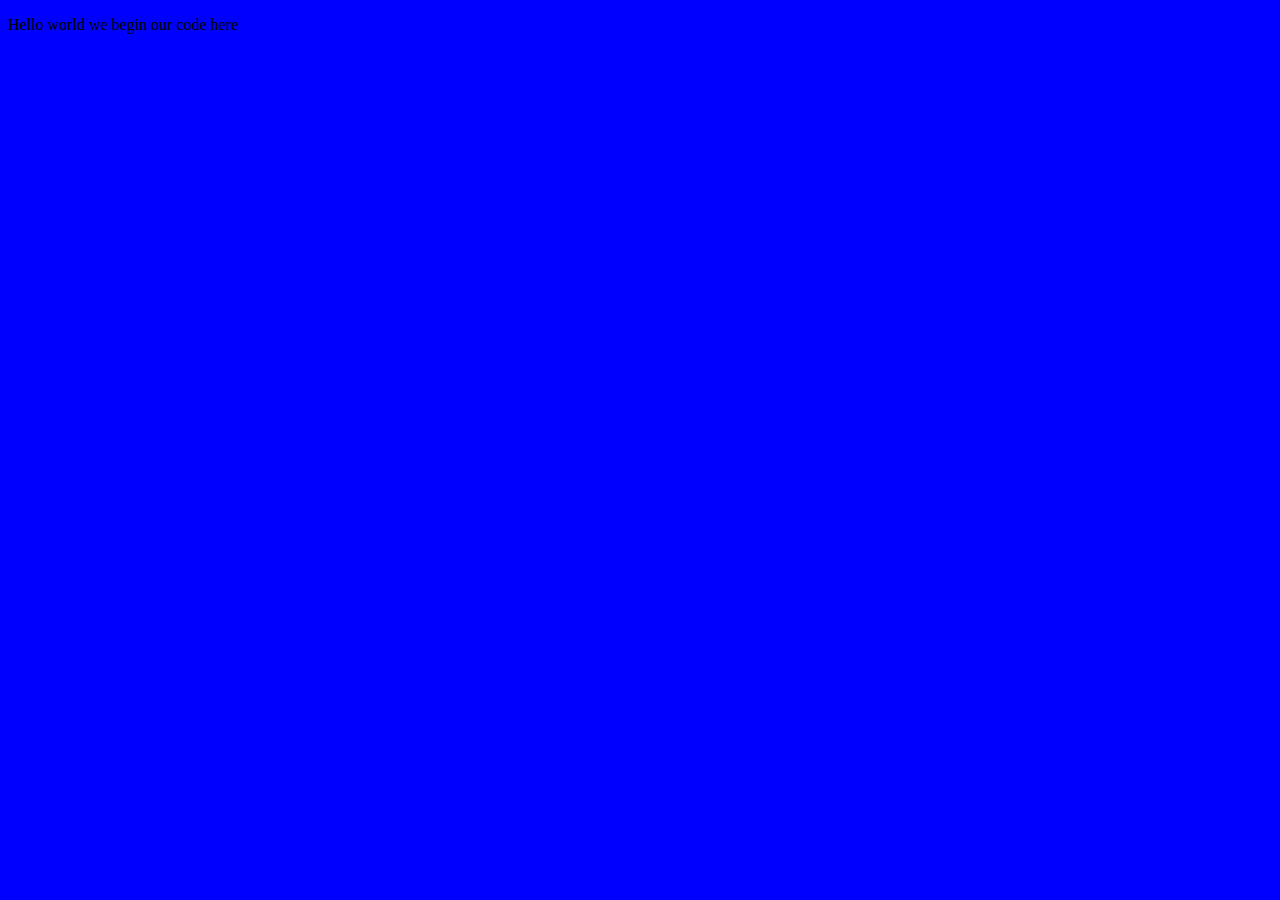
==== index.html @ 675c4c2a "initial commits" ====
<!DOCTYPE html>
<html lang="en">
<head>
    <meta charset="UTF-8">
    <meta http-equiv="X-UA-Compatible" content="IE=edge">
    <meta name="viewport" content="width=device-width, initial-scale=1.0">
    <title>Bank Application</title>
    <link rel="stylesheet" href="style.css">
</head>
<body>
    <p>Hello world we begin our code here</p>
    <script src="script.js"></script>
</body>
</html>
---- style.css ----
body{
    background:blue;
}
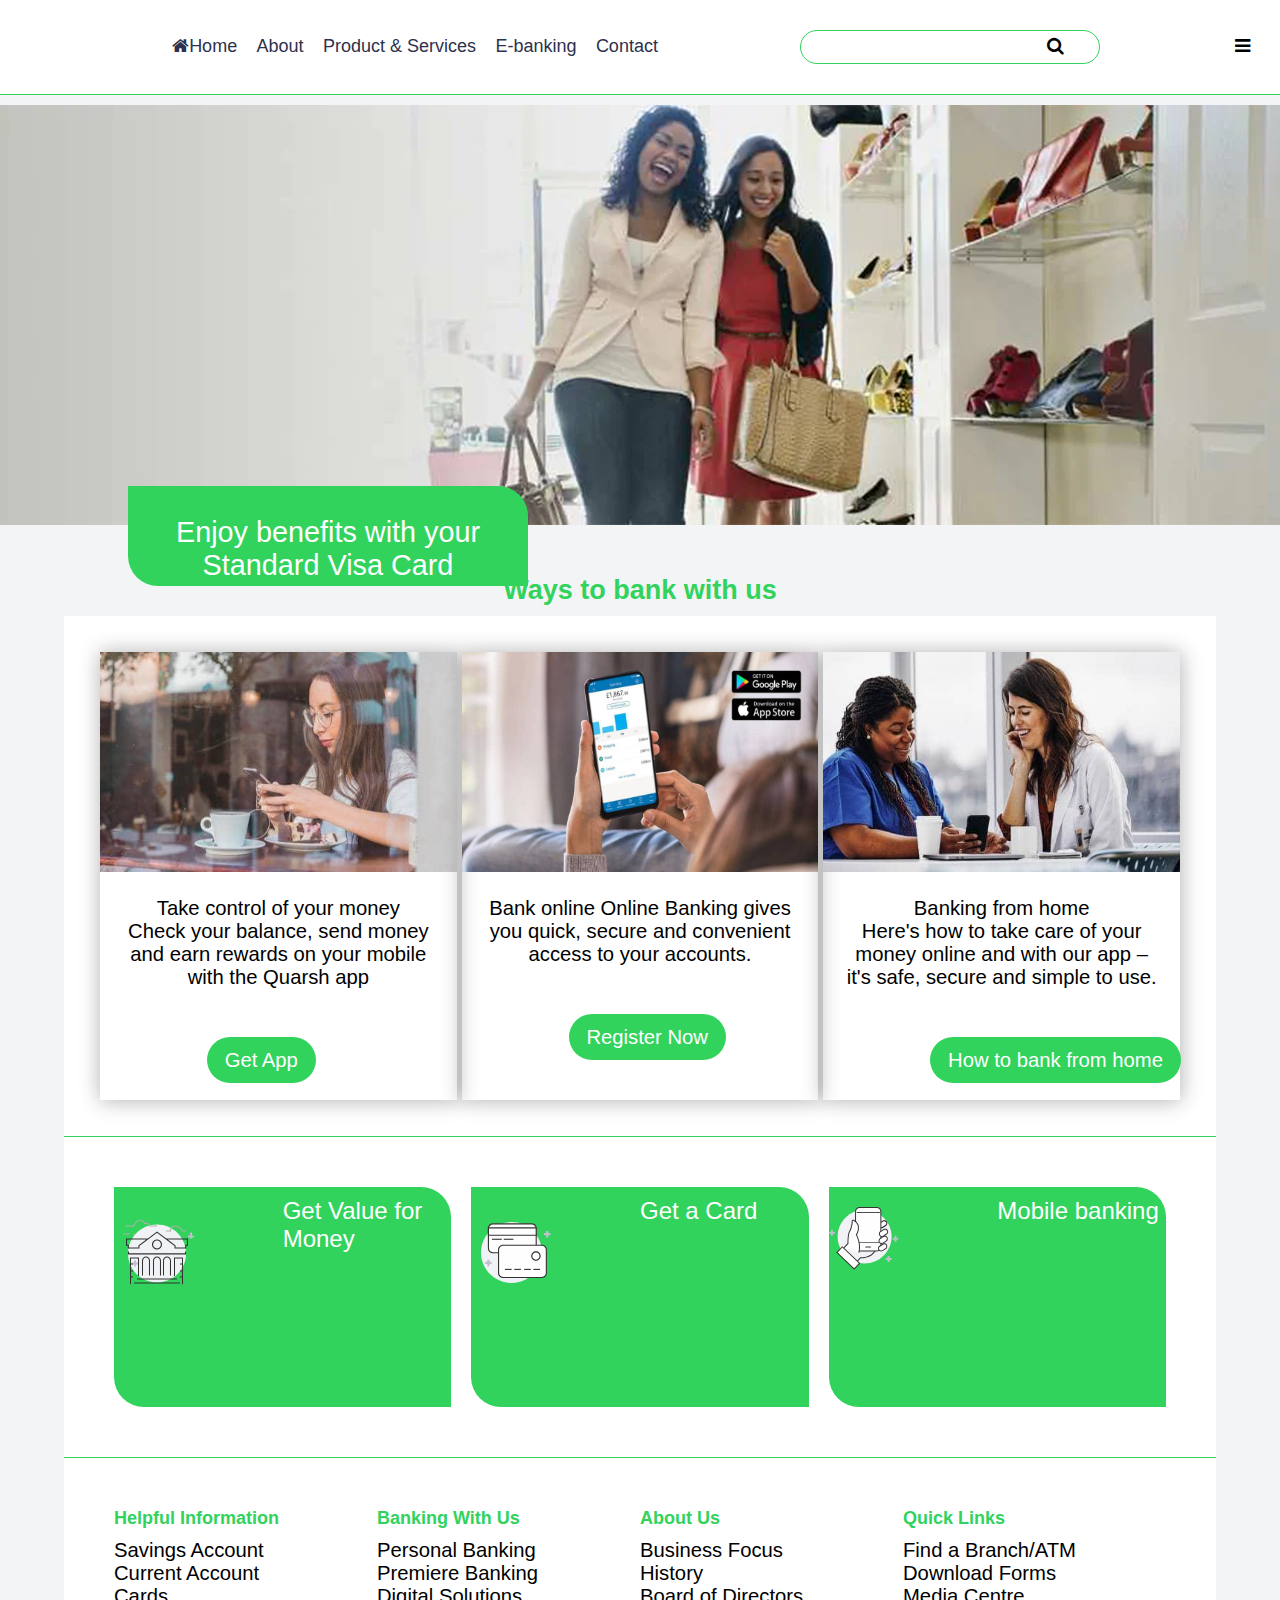
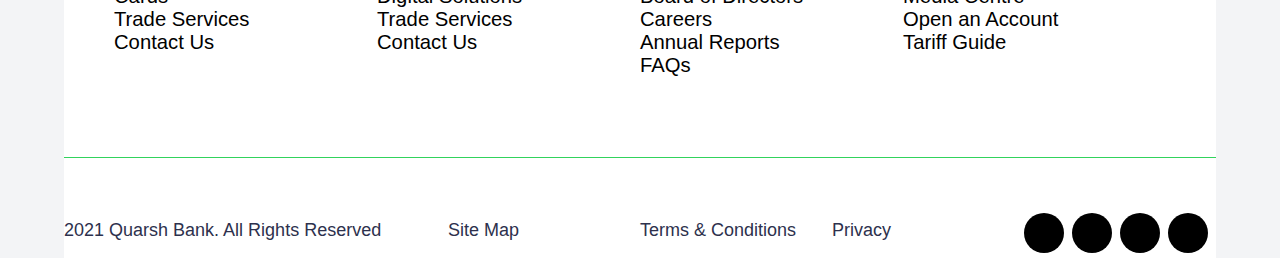
==== commit a97a37d3: "second commit of all files" ====
--- a/index.html
+++ b/index.html
@@ -5,10 +5,186 @@
     <meta http-equiv="X-UA-Compatible" content="IE=edge">
     <meta name="viewport" content="width=device-width, initial-scale=1.0">
     <title>Bank Application</title>
-    <link rel="stylesheet" href="style.css">
+    <link rel="stylesheet" href="css/style.css">
+    <link rel="stylesheet" href="https://use.fontawesome.com/releases/v5.15.2/css/all.css" integrity="sha384-vSIIfh2YWi9wW0r9iZe7RJPrKwp6bG+s9QZMoITbCckVJqGCCRhc+ccxNcdpHuYu" crossorigin="anonymous">
+    <link rel="stylesheet" href="https://cdnjs.cloudflare.com/ajax/libs/font-awesome/4.7.0/css/font-awesome.min.css">
+
 </head>
 <body>
-    <p>Hello world we begin our code here</p>
+    <nav id="nav">
+        <a href="" id="bank_logo"><img src="#" alt=""></a>
+       
+        <ul id ="nav-links">
+           <li>
+               <a href=""><i class="fa fa-home"></i>Home</a>
+            </li>
+           <li><a href="about.html">About</a></li>
+           <li><a href="product&services.html">Product & Services</a></li>
+           <li><a href="e-banking.html">E-banking</a></li>
+           <li><a href="contactus.html">Contact</a></li>
+        </ul>
+         <div class="searchBox">
+             <input type="search"><a id="search-btn"><i class="fa fa-search"></i></a>
+         </div>
+          <a id="menu"><i class="fa fa-bars"></i></a>
+    </nav>
+    <section id="main-content">
+       <section  class=" sec slider">
+           <div class="slideContent">
+
+              <div class="mySlides"> 
+                  <img  src="assets/img/gh-stan-hart-privileges-creditcardmasthead-1600x420y.jpg" alt="">
+                  <p class="promos">Enjoy benefits with your<br>Standard Visa Card</p>
+                </div>
+              <div class="mySlides">
+                  <img  src="assets/img/gh-sc-mobile-app-masthead-1600x420y.jpg" alt="">
+                  <p class="promos">Open your Account Instantly</p>
+                </div>
+              <div class="mySlides">
+                   <img  src="assets/img/gh-season-of-suprise.jpg" alt="">
+                   <p class="promos">Season of suprise</p>
+                </div>
+               <a id="prev"><i class="fas fa-chevron-left"></i></a>
+               <a id="next"><i class="fas fa-chevron-right"></i></a>
+              
+           </div>
+       </section>
+
+       <section class="sec">
+      
+           <h2 class="head-2">Ways to bank with us</h2>
+           <div class="mc-grid">
+               <div>
+                   <img src="assets/img/get app.jpg" alt="">
+                   
+                   <p class="leads">Take control of your money<br>
+                    
+                    Check your balance, send money and earn rewards on your
+                     mobile with the Quarsh app
+                </p>
+                <a class="link-btn" href="">Get App</a>
+               </div>
+                <div>
+                   <img src="assets/img/woman on phone.jpg" alt="">
+                
+                   <p class="leads">Bank online
+                    Online Banking gives you quick, secure and convenient 
+                    access to your accounts.
+                </p>
+                <a class="link-btn" href="">Register Now</a>
+                  
+               </div>
+                <div>
+                    <img src="assets/img/onlinebanking.jpg" alt="">
+                    
+                    <p class="leads">Banking from home<br>
+                         Here's how to take care of your 
+                        money online and with our app – it's safe, secure and simple to use.
+                    </p>
+                    <a class="link-btn" href="">How to bank from home</a>
+               </div>
+           </div>
+       </section>
+
+       <section class="sec">
+            <div class="mcs-grid">
+               <div class="mcs-inner">
+                <img src="assets/img/Open-An-Account.svg" alt="">
+                   <a  href="">Get Value for Money</a>
+                   
+               </div>
+               <div class="mcs-inner">
+                <img src="assets/img/Cards.svg" alt="">
+                   <a  href="">Get a Card</a>
+                  
+                </div>
+               <div class="mcs-inner">
+                <img src="assets/img/mobile-banking.svg" alt="">
+                   <a href="">Mobile banking</a>
+
+               
+                </div>
+            </div>
+       </section>
+
+
+      
+
+    </section>
+    <footer class="sec">
+        <section id="gridBox">
+            <ul class="fnav-links ">
+                <h4 class="head-4">Helpful Information</h4>
+                <li><a href="">Savings Account</a></li>
+                <li><a href="">Current Account</a></li>
+                <li><a href="">Cards</a></li>
+                <li><a href="">Trade Services</a></li>
+                <li><a href="">Contact Us</a></li>
+            </ul>
+
+            <ul class="fnav-links ">
+               
+                <h4 class="head-4">Banking With Us</h4>
+                <li><a href="">Personal Banking</a></li>
+                <li><a href="">Premiere Banking</a></li>
+                <li><a href="">Digital Solutions</a></li>
+                <li><a href="">Trade Services</a></li>
+                <li><a href="">Contact Us</a></li>
+            </ul>
+
+            <ul  class="fnav-links ">
+      
+               <h4 class="head-4">About Us</h4>
+               <li><a href="">Business Focus</a></li>
+               <li><a href="">History</a></li>
+               <li><a href="">Board of Directors</a></li>
+               <li><a href="">Careers</a></li>
+               <li><a href="">Annual Reports</a></li>
+               <li><a href="">FAQs</a></li>
+               
+            </ul>
+
+         
+
+           <div>
+                <h4 class="head-4">Quick Links</h4>
+                <ul  class="fnav-links ">
+                
+                 <li><a href="">Find a Branch/ATM</a></li>
+                 <li><a href="">Download Forms</a></li>
+                 <li><a href="">Media Centre</a></li>
+                 <li><a href="">Open an Account</a></li>
+                 <li><a href="">Tariff Guide</a></li>
+            
+              
+                </ul>
+          </div>
+
+          
+
+            
+
+        </section>
+
+        <section id="f-btm"  >
+            <div id="fgrid">
+                <a id="copyright" class="f-btm-text">2021 Quarsh Bank. All Rights Reserved</a>
+                <a class="f-btm-text" href="">Site Map</a>
+                <a class="f-btm-text" href="">Terms & Conditions</a>
+                <a  class="f-btm-text" href="">Privacy</a> 
+                <ul  id="sm-links" class="fnav-links ">
+                
+                    <li id="fb"><a href=""></a><i class="fab fa-facebook-f"></i></i></li>
+                    <li id="tw"><a href=""></a><i class="fab fa-twitter"></i></li>
+                    <li id="insta"><a href=""></a><i class="fab fa-instagram"></i></li>
+                    <li id="lin"><a href=""></a><i class="fab fa-linkedin-in"></i></li>
+                 
+                   </ul>   
+               
+            </div>
+        </section>
+        
+    </footer>
     <script src="script.js"></script>
 </body>
-</html>+</html>
--- a/css/style.css
+++ b/css/style.css
@@ -0,0 +1,341 @@
+ 
+ /*reset*/
+*{
+     margin:0;
+     padding:0;
+     font-family:Arial, Helvetica, sans-serif;
+     text-decoration:none;
+     list-style:none;
+     box-sizing:border-box;
+ }
+
+ /* custom variables */
+ :root{
+ /* colors */
+
+--limegreen:  hsl(136,65%,51%);
+--darkblue: hsl(233,26%,24%);
+--brightcyan: hsl(192,70%,51%);
+--greyblue: hsl(233,8%,62%);
+--lightgrayblue: hsl(220,16%,96%);
+--lightgray: hsl(0,0%,98%);
+
+/* font-sizes */
+--font-sm: 0.875em;  
+--font-med:1.125em;
+--font-large:1.6em;
+ }
+body{
+    font-size:18px;
+    font-weight:300; 
+    overflow-x: hidden;  
+}
+
+
+ /* mobile */
+ 
+
+ /* small tablets */
+ @media screen and (min-width:620px){
+
+ }
+
+  /*large tablet & laptop */
+  @media screen and (min-width:960px){
+
+}
+
+ /* desktop */
+ @media screen and (min-width:1200px){
+  
+#nav{
+    display:flex;
+    justify-content: space-between;
+    align-items: center;
+    padding:30px;
+    border-bottom:0.05em solid var(--limegreen);
+}
+
+#nav-links li{
+    display:inline-block;
+    padding:0 0.4em;
+  
+}
+
+
+#nav-links li a{
+    color: var(--darkblue);
+}
+
+#nav-links li a:hover{
+    border-bottom:0.1em solid var(--limegreen)
+
+}
+
+.searchBox{
+    border: 0.04em solid var(--limegreen);
+    border-radius: 20px;
+    width:300px;
+    padding:0.3em;
+    text-align:center;
+}
+
+.searchBox input{
+    width:200px;
+    outline:none;
+    border:none;
+}
+
+
+#search-btn{
+    margin-left:10px;
+}
+
+
+
+
+
+.sec{
+    background-color: var(--lightgrayblue);
+}
+
+#prev{
+   position:absolute;
+   top:40%;
+   left:8%;
+   width:60px;
+   height:60px;
+   border-radius:50%;
+   font-size: 40px;
+   padding:10px 10px;
+   color:var(--limegreen);
+}
+
+
+#next{
+    position:absolute;
+    top:40%;
+    left:90%;
+    width:60px;
+    height:60px;
+    border-radius:50%;
+    font-size: 40px;
+    padding:10px 22px;
+    color:var(--limegreen);
+    
+}
+
+#prev:hover,#next:hover{
+    background:gray;
+
+}
+
+.slider{
+    padding:10px 0;
+}
+
+.slideContent{
+    height:450px;
+    margin:0 auto;
+    overflow: hidden;
+    width: 100%
+ }
+ 
+ .myslides{
+     width:100%;
+ }
+
+ .promos{
+     position:absolute;
+     top:54%;
+     left:10%;
+     font-size:var(--font-large);
+     background-color:var(--limegreen);
+     color:white;
+     padding-top:30px;
+     border-radius:0 30px 0 30px;
+     width:400px;
+     height:100px;
+     text-align: center;
+     justify-content: center;
+    
+ }
+
+
+.mc-grid{
+    
+    display:grid;
+    grid-template-columns:repeat(3,1fr);
+    column-gap: 5px;
+    background-color:white;
+    width:90%;
+    height:520px;
+    margin:0 auto;
+    padding:2em;
+    
+}
+
+.mc-grid > div{
+    box-shadow:0px 0px 20px 0.5px rgba(0,0,0,0.3);
+}
+
+
+.mc-grid img{
+    width:100%;
+    height: 220px;
+    
+}
+
+.mc-grid .link-btn{
+    border-radius: 50px;
+    background-color:var(--limegreen);
+    font-size: var(--font-med);
+    width:100px;
+    color:white;
+    text-align:center;
+    padding:0.6em 0.875em;
+    position:relative;
+    top:50px;
+    left:30%;
+    
+}
+
+.leads{
+    padding:20px 20px 10px 20px;
+    text-align:center;
+    font-size: var(--font-med);
+}
+
+
+.mcs-grid {
+    display:grid;
+    grid-template-columns:repeat(3,1fr);
+    background-color:white;
+    column-gap: 20px;
+    width:90%;
+    height:40%;
+    margin:0 auto;
+    padding:50px;
+    border-top:0.1em solid var(--limegreen);
+    
+}
+
+.mcs-grid > div{
+  background-color: var(--limegreen);
+  width:100%;
+  height: 220px;
+  border-radius: 0 30px 0 30px;;
+  
+}
+
+.mcs-inner{
+    display: grid;
+    grid-template-columns:1fr 1fr;
+}
+
+.mcs-inner a{
+    padding-top:10px;
+    color:white;
+    font-size:24px;
+}
+
+.mcs-inner img{
+    padding-top:20px;
+}
+
+  
+#gridBox{
+    display:grid;
+    grid-template-columns: repeat(4,1fr);
+    background-color:white;
+    width:90%;
+    height:300px;
+    margin:0 auto;
+    padding:50px;
+    border-top:0.1em solid var(--limegreen);
+}
+
+.head-4,.head-2{
+    color:var(--limegreen);
+    padding-bottom:10px;
+}
+
+.head-2{
+    text-align: center;
+    padding-top: 10px;
+}
+
+
+  #fgrid{
+    display:grid;
+    grid-template-columns: repeat(6,1fr);
+    background-color:white;
+    border-top:0.1em solid var(--limegreen);
+    width:90%;
+    height:100px;
+    margin:0 auto;
+    padding:50px 0;
+    align-items: center;  
+  }
+
+ 
+
+.fnav-links li a{
+    padding-bottom:20px;
+    color:black;
+    font-size: var(--font-med);
+}
+
+#sm-links{
+    display:grid;
+    grid-template-columns:repeat(4,1fr);
+    margin-top:5px;
+}
+
+#sm-links li  {
+    width:40px;
+    height:40px;
+    border-radius:50%;
+    background-color:black;
+    color:white;
+    text-align: center;
+    align-items:center;
+    padding:18%;
+
+}
+
+#sm-links #fb:hover{
+    background-color:rgb(25, 25, 235);
+    color:white;
+}
+
+
+#sm-links #tw:hover{
+    background-color:rgb(47, 175, 235);
+    color:white;
+}
+
+#sm-links #insta:hover{
+    background-color:rgb(243, 85, 172);
+    color:white;
+}
+
+#sm-links #lin:hover{
+    background-color:rgb(10, 50, 110);
+    color:white;
+}
+
+
+
+
+  #copyright{
+      grid-column:1/3;
+  }
+
+  .f-btm-text{
+      color:var(--darkblue);
+  }
+
+
+
+}
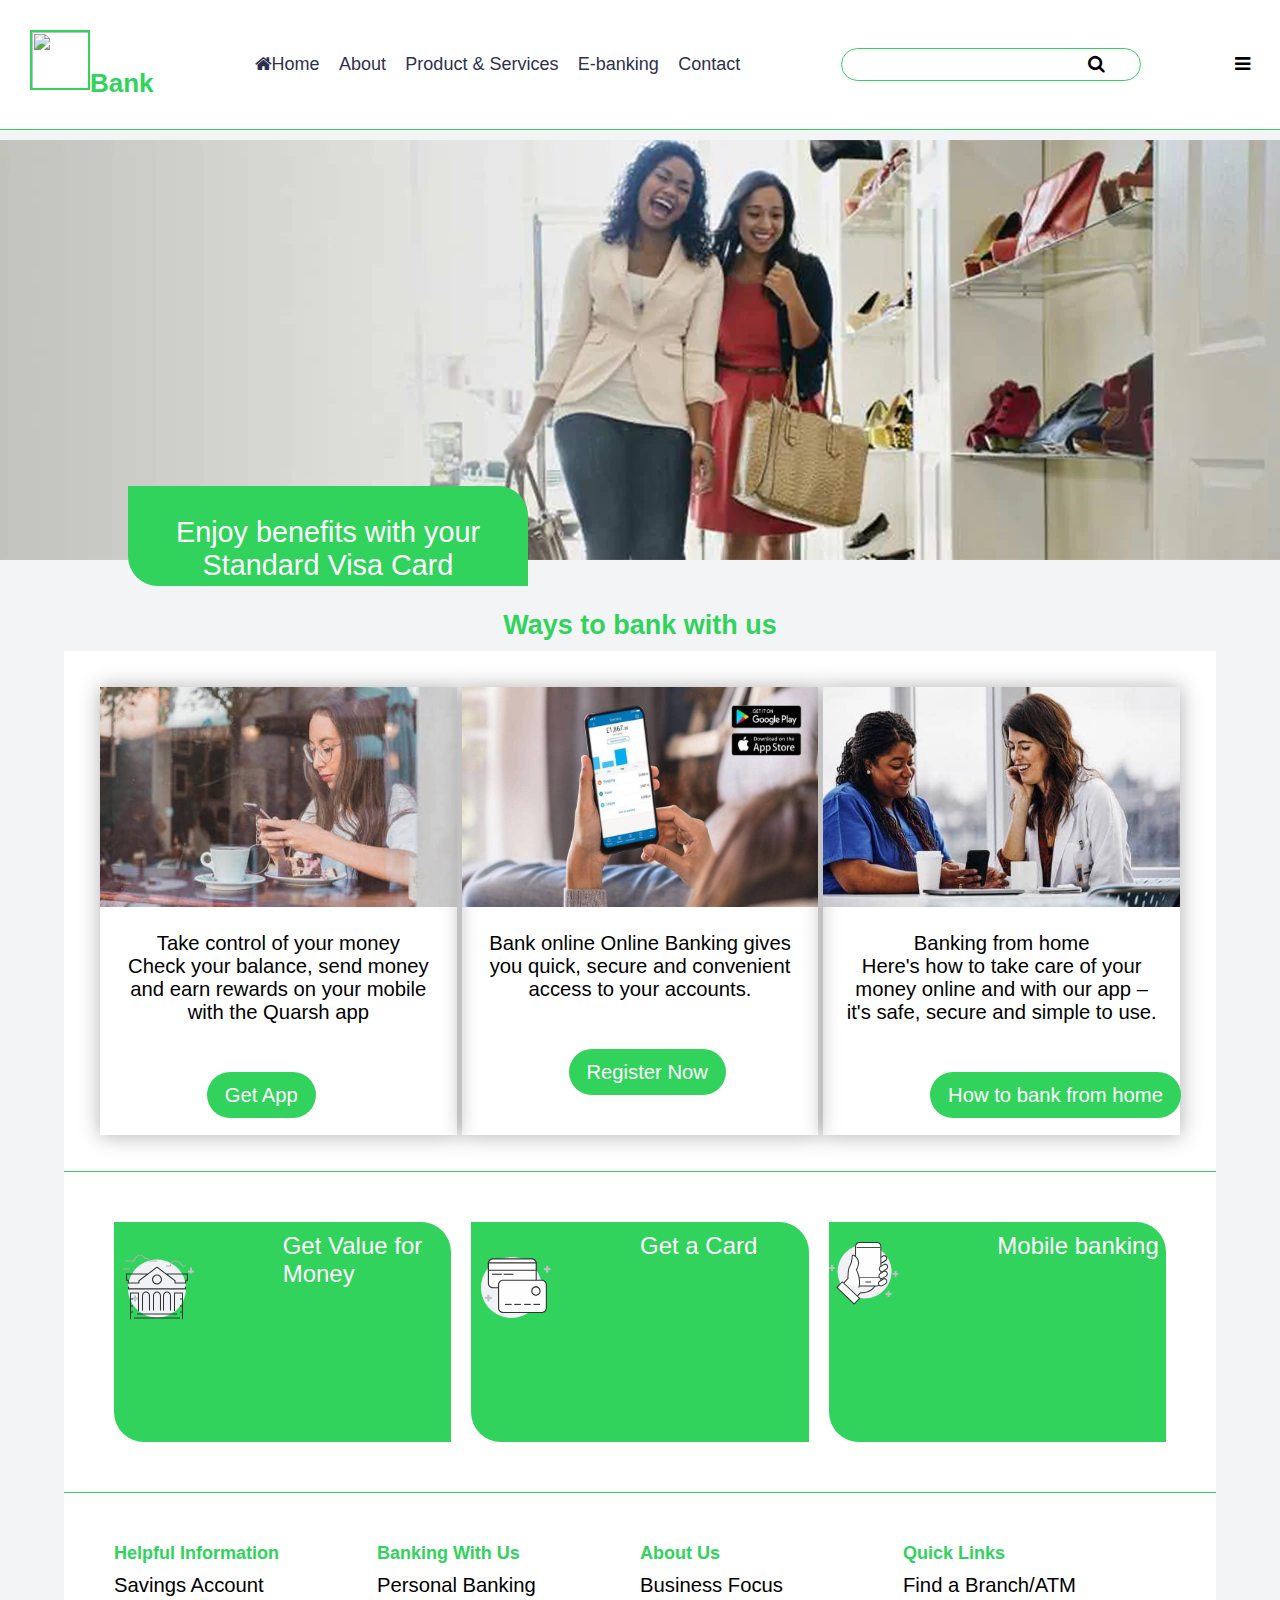
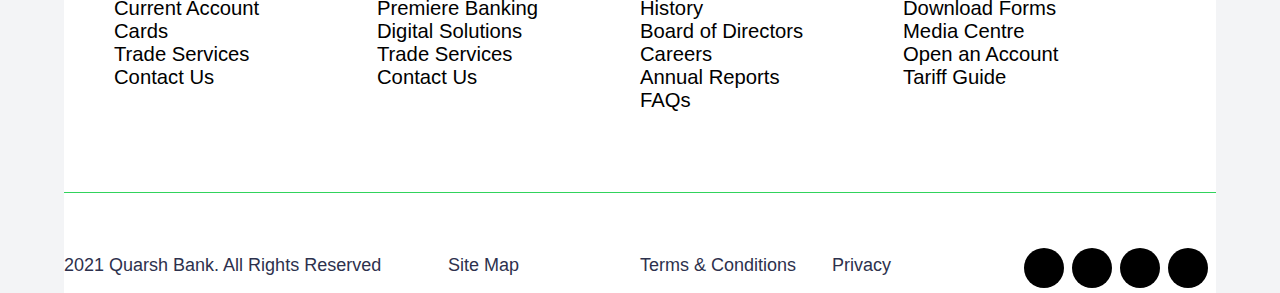
==== commit c697ec54: "final modification commit" ====
--- a/index.html
+++ b/index.html
@@ -1,3 +1,4 @@
+<!-- Quarsh Bank Website inspiration from Stanchart Bank Ghana -->
 <!DOCTYPE html>
 <html lang="en">
 <head>
@@ -12,7 +13,7 @@
 </head>
 <body>
     <nav id="nav">
-        <a href="" id="bank_logo"><img src="#" alt=""></a>
+        <a href="index.html" ><img id="bank_logo" src="assets/img/images (7).jpg" alt=""><span id="bank-text">Bank</span></a>
        
         <ul id ="nav-links">
            <li>
--- a/css/style.css
+++ b/css/style.css
@@ -62,13 +62,26 @@
   
 }
 
+#bank_logo{
+    width:60px;
+    height:60px;
+    border:2px solid var(--limegreen);
+    
+}
+
+#bank-text{
+    color:var(--limegreen);
+    font-size:26px;
+    font-weight:bold;
+}
+
 
 #nav-links li a{
     color: var(--darkblue);
 }
 
 #nav-links li a:hover{
-    border-bottom:0.1em solid var(--limegreen)
+    border-bottom:0.14em solid var(--limegreen)
 
 }
 
